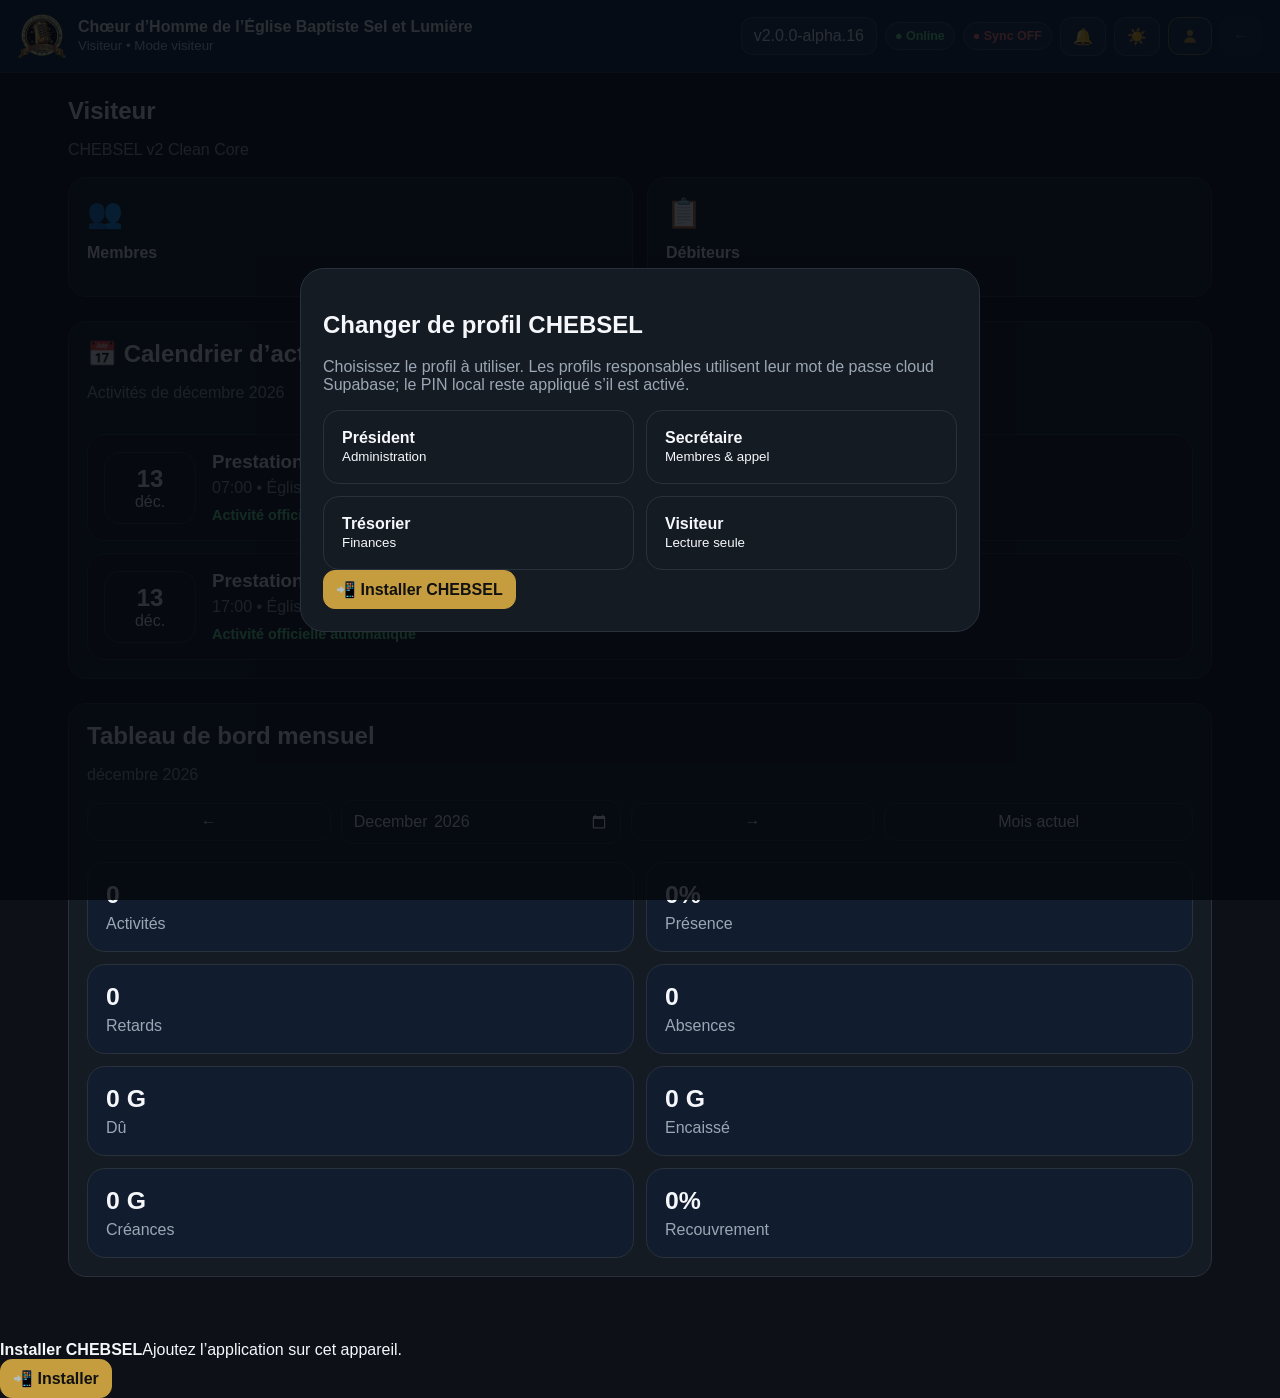
==== v2-preview/index.html @ f0f95834 "CHEBSEL v2 preview: expose install action on new devices and bump alpha.17" ====
<!doctype html>
<html lang="fr">
<head>
  <meta charset="utf-8">
  <meta name="viewport" content="width=device-width,initial-scale=1,viewport-fit=cover">
  <meta name="theme-color" content="#102644">
  <title>CHEBSEL v2.0.0-alpha.17 — Preview</title>
  <link rel="manifest" href="./manifest.webmanifest">
  <link rel="icon" href="../icons/icon-192.png">
  <link rel="apple-touch-icon" href="../icons/icon-192.png">
  <link rel="stylesheet" href="./css/v2.css">
  <link rel="stylesheet" href="./css/attendance-v2.css">
  <link rel="stylesheet" href="./css/finance-v2.css">
  <link rel="stylesheet" href="./css/admin-v2.css">
  <link rel="stylesheet" href="./css/receipts-v2.css">
  <link rel="stylesheet" href="./css/history-dashboards.css">
  <link rel="stylesheet" href="./css/home-dashboard.css">
</head>
<body>
  <div id="splash" class="splash" aria-live="polite"><div class="splash-card"><img class="splash-logo" src="../icons/chebsel-logo.png" alt="CHEBSEL"><h1>CHEBSEL</h1><p class="muted">Chargement…</p></div></div>
  <div class="app-shell"><header class="topbar"><div class="brand"><img src="../icons/chebsel-logo.png" alt="Logo CHEBSEL"><div class="brand-copy"><strong>Chœur d’Homme de l’Église Baptiste Sel et Lumière</strong><small><span id="roleLabel">CHEBSEL</span> • <span id="userLabel">Chargement…</span></small></div></div><div class="top-actions"><span class="chip" id="versionChip">v2</span><span class="status-indicator" id="onlineStatus" role="status" aria-label="État réseau">● Online</span><span class="status-indicator" id="syncStatusIndicator" role="status" aria-label="État synchronisation">● Sync OFF</span><button class="icon-btn" id="notificationBtn" type="button" aria-label="Notifications" title="Notifications">🔔</button><button class="icon-btn" id="themeToggleBtn" type="button" aria-label="Mode jour / nuit" title="Mode jour / nuit">☀️</button><button class="icon-btn profile-btn" id="profileSwitchBtn" type="button" aria-label="Changer de profil" title="Changer de profil"><svg class="profile-svg" viewBox="0 0 24 24" aria-hidden="true"><circle cx="12" cy="8" r="4" fill="currentColor"></circle><path d="M4 21c.7-5 3.5-7.5 8-7.5S19.3 16 20 21" fill="currentColor"></path></svg></button><button class="icon-btn" id="globalBackBtn" type="button" aria-label="Retour" title="Retour">←</button></div></header><main class="app-main" id="appOutlet" aria-live="polite"></main></div>
  <div id="rolePicker" class="role-picker" hidden><div class="role-box"><h2>Changer de profil CHEBSEL</h2><p class="muted">Choisissez le profil à utiliser. Les profils responsables utilisent leur mot de passe cloud Supabase; le PIN local reste appliqué s’il est activé.</p><div class="role-grid"><button type="button" data-role="president" data-name="Président"><b>Président</b><br><small>Administration</small></button><button type="button" data-role="secretary" data-name="Secrétaire"><b>Secrétaire</b><br><small>Membres & appel</small></button><button type="button" data-role="treasurer" data-name="Trésorier"><b>Trésorier</b><br><small>Finances</small></button><button type="button" data-role="visitor" data-name="Visiteur"><b>Visiteur</b><br><small>Lecture seule</small></button></div><div class="dialog-actions role-footer"><button type="button" class="btn primary" id="installFromRoleBtn" hidden>📲 Installer CHEBSEL</button><button type="button" class="btn secondary" id="closeRolePickerBtn">Annuler</button></div></div></div>
  <div id="installBanner" class="install-banner" hidden><div><strong>Installer CHEBSEL</strong><span>Ajoutez l’application sur cet appareil.</span></div><button type="button" class="btn primary" id="installAppBtn">📲 Installer</button></div>
  <div id="updateBanner" class="update-banner" hidden><span>Nouvelle version CHEBSEL disponible.</span><button type="button" data-update>Mizajou</button></div>
  <script type="module" src="./js/v2/app.js"></script>
  <script type="module" src="./js/v2/receipts.js"></script>
  <script type="module" src="./js/v2/install.js"></script>
</body>
</html>
---- v2-preview/css/v2.css ----
:root{color-scheme:dark;--bg:#0d1117;--panel:#151b23;--navy:#102644;--gold:#c59d3f;--text:#f5f7fb;--muted:#9ba7b4;--line:#29313d;--radius:18px}[data-theme="light"]{color-scheme:light;--bg:#f4f6f9;--panel:#ffffff;--navy:#102644;--gold:#c59d3f;--text:#172033;--muted:#667085;--line:#d9dee7}*{box-sizing:border-box}html,body{margin:0;min-height:100%;background:var(--bg);color:var(--text);font-family:Inter,Segoe UI,Arial,sans-serif}button,input,select,textarea{font:inherit}.topbar{position:sticky;top:0;z-index:20;background:var(--navy);border-bottom:1px solid rgba(255,255,255,.08);padding:12px 18px;display:flex;align-items:center;justify-content:space-between;gap:12px;color:#f5f7fb}.brand{display:flex;align-items:center;gap:12px;min-width:0}.brand img{width:48px;height:48px;object-fit:contain}.brand-copy{min-width:0}.brand-copy strong{display:block;white-space:nowrap;overflow:hidden;text-overflow:ellipsis}.brand-copy small{color:#cbd5e1}.muted{color:var(--muted)}.top-actions,.member-actions{display:flex;align-items:center;gap:8px}.top-actions{flex-wrap:nowrap;white-space:nowrap}.member-actions{flex-wrap:wrap}.chip,.icon-btn,.btn{border:1px solid rgba(255,255,255,.15);background:rgba(255,255,255,.06);color:inherit;border-radius:12px;padding:9px 12px}.topbar .icon-btn,.topbar .chip{color:#f5f7fb}.btn,.icon-btn{cursor:pointer}.btn.primary{background:var(--gold);color:#111;border-color:var(--gold);font-weight:800}.btn.secondary{background:var(--panel);color:var(--text);border-color:var(--line)}.btn.warning{background:#5a3d00;color:#ffd76a;border-color:#5a3d00}.btn.danger{background:#5a1717;color:#ffb2b2;border-color:#5a1717}.icon-btn:disabled{opacity:.35;cursor:default}.status-indicator{display:inline-flex;align-items:center;gap:4px;padding:7px 9px;border:1px solid rgba(255,255,255,.14);border-radius:999px;font-size:.78rem;font-weight:800;line-height:1;background:rgba(255,255,255,.05)}.status-indicator[data-state="on"]{color:#64e58f}.status-indicator[data-state="off"]{color:#ff7b7b}.profile-btn{color:var(--gold)!important;border-color:rgba(197,157,63,.55)!important}.profile-svg{width:18px;height:18px;display:block}.app-main{max-width:1180px;margin:0 auto;padding:24px 18px 64px}.page-head{margin-bottom:18px}.split-head{display:flex;justify-content:space-between;gap:12px;align-items:flex-start}.page-head h1{margin:0 0 6px}.menu-grid{display:grid;grid-template-columns:repeat(auto-fit,minmax(190px,1fr));gap:14px}.menu-card{min-height:120px;text-align:left;border:1px solid var(--line);background:var(--panel);color:var(--text);border-radius:var(--radius);padding:18px;cursor:pointer;display:flex;flex-direction:column;gap:14px}.menu-icon{font-size:1.8rem}.menu-label{font-weight:800}.panel,.member-card{border:1px solid var(--line);background:var(--panel);border-radius:var(--radius);padding:18px}.splash{position:fixed;inset:0;z-index:100;background:var(--bg);display:grid;place-items:center}.splash-card{text-align:center}.splash-logo{width:96px;height:96px;object-fit:contain}.role-picker{position:fixed;inset:0;z-index:90;background:rgba(4,8,14,.84);display:grid;place-items:center;padding:18px}.role-picker[hidden],.splash[hidden],.update-banner[hidden]{display:none!important}.role-box{width:min(680px,100%);background:var(--panel);color:var(--text);border:1px solid var(--line);border-radius:24px;padding:22px}.role-grid{display:grid;grid-template-columns:repeat(2,minmax(0,1fr));gap:12px}.role-grid button{border:1px solid var(--line);background:var(--panel);color:var(--text);border-radius:16px;padding:18px;text-align:left;cursor:pointer}.update-banner{position:fixed;left:50%;bottom:18px;transform:translateX(-50%);z-index:80;background:#fff;color:#111;border-radius:14px;padding:10px 12px;display:flex;align-items:center;gap:12px}.member-toolbar{display:grid;grid-template-columns:1fr 220px;gap:12px;margin-bottom:12px}.member-toolbar input,.member-toolbar select,.form-grid input,.form-grid select,.form-grid textarea,.panel input,.panel select,.panel textarea{width:100%;background:var(--panel);color:var(--text);border:1px solid var(--line);border-radius:12px;padding:11px}.member-list{display:grid;gap:18px}.member-card-head{display:flex;justify-content:space-between;gap:12px}.member-card h3{margin:0 0 6px;font-size:1.4rem}.member-card-large{padding:22px}.status-badge{padding:0;border:0;background:transparent!important;border-radius:0;font-size:.9rem;font-weight:800}.is-active{color:#64e58f}.is-inactive{color:#ff7b7b}.member-stats{display:grid;grid-template-columns:repeat(5,1fr);gap:8px;margin:14px 0}.member-stats-4{grid-template-columns:repeat(2,minmax(0,1fr));gap:12px}.member-stat{background:color-mix(in srgb,var(--panel) 82%,var(--bg));border:1px solid var(--line);border-radius:16px;padding:18px;text-align:center}.member-stat b,.member-stat span{display:block}.member-stat b{font-size:1.45rem}.member-stat span{font-size:.9rem;color:var(--muted);margin-top:6px}.member-actions-wide{display:grid;grid-template-columns:repeat(4,minmax(0,1fr));gap:10px}.member-actions-wide .btn{width:100%;font-size:1rem}.profile-grid{display:grid;grid-template-columns:repeat(auto-fit,minmax(190px,1fr));gap:12px;margin-bottom:12px}.profile-field span,.profile-field strong{display:block}.member-dialog{width:min(760px,calc(100% - 24px));border:1px solid var(--line);background:var(--panel);color:var(--text);border-radius:20px;padding:20px}.member-dialog::backdrop{background:rgba(0,0,0,.7)}.dialog-head,.dialog-actions{display:flex;justify-content:space-between;gap:12px;align-items:center}.form-grid{display:grid;grid-template-columns:1fr 1fr;gap:12px;margin:18px 0}.form-grid label{display:grid;gap:6px}.form-grid .wide{grid-column:1/-1}.icon-close{border:0;background:transparent;color:var(--text);font-size:1.6rem}.report-actions{display:flex;gap:10px;flex-wrap:wrap;margin:12px 0}.report-kpis{display:grid;grid-template-columns:repeat(auto-fit,minmax(130px,1fr));gap:10px;margin:14px 0}.report-kpi{border:1px solid var(--line);border-radius:14px;padding:12px;background:color-mix(in srgb,var(--panel) 88%,var(--bg))}.report-kpi b,.report-kpi span{display:block}.report-kpi span{color:var(--muted);font-size:.82rem;margin-top:4px}.report-table-wrap{overflow:auto;border:1px solid var(--line);border-radius:14px}.report-table{width:100%;border-collapse:collapse;min-width:760px}.report-table th,.report-table td{padding:9px 10px;border-bottom:1px solid var(--line);text-align:left;white-space:nowrap}.report-table th{background:color-mix(in srgb,var(--panel) 75%,var(--bg));position:sticky;top:0}.monthly-workflow,.report-output{display:grid;gap:12px;margin-top:12px}.monthly-status{display:flex;justify-content:space-between;align-items:center;gap:12px;flex-wrap:wrap}.monthly-status h3{margin:0 0 4px}.monthly-submit{margin-top:16px}.admin-controls{display:flex;gap:12px;align-items:end;flex-wrap:wrap}.notification-badge{position:absolute;transform:translate(5px,-8px);background:#d92d20;color:#fff;border-radius:999px;min-width:18px;height:18px;font-size:11px;display:inline-grid;place-items:center}.icon-btn{position:relative}.home-calendar,.monthly-board{margin-top:24px}.home-calendar h2,.monthly-board h2{margin:0 0 6px}.calendar-list{display:grid;gap:12px;margin-top:16px}.calendar-card{display:grid;grid-template-columns:92px 1fr auto;gap:16px;align-items:center;background:color-mix(in srgb,var(--panel) 88%,var(--bg));border:1px solid var(--line);border-radius:18px;padding:16px}.calendar-date{border:1px solid var(--line);border-radius:16px;text-align:center;padding:12px}.calendar-date strong,.calendar-date span{display:block}.calendar-date strong{font-size:1.5rem}.calendar-copy h3{margin:0 0 6px}.calendar-copy p{margin:0}.calendar-actions{display:flex;gap:8px;flex-wrap:wrap}.month-picker{max-width:260px;margin:10px 0 16px}.monthly-kpis{display:grid;grid-template-columns:repeat(2,minmax(0,1fr));gap:12px}.monthly-kpi{background:#111d2e;border:1px solid var(--line);border-radius:18px;padding:18px}.monthly-kpi strong,.monthly-kpi span{display:block}.monthly-kpi strong{font-size:1.55rem}.monthly-kpi span{color:var(--muted);margin-top:6px}[data-theme="light"] .monthly-kpi{background:#f7f9fc}@media(max-width:760px){.topbar{padding:9px 10px;flex-direction:column;align-items:stretch;gap:7px}.brand img{width:38px;height:38px}.brand-copy small{display:none}.brand-copy strong{font-size:.9rem}.top-actions{width:100%;justify-content:space-between;gap:4px}.chip{display:none}.status-indicator{font-size:.68rem;padding:6px 7px}.top-actions .icon-btn{padding:7px 8px;min-width:34px;display:inline-grid;place-items:center}.profile-svg{width:17px;height:17px}.app-main{padding:18px 12px 72px}.role-grid,.form-grid{grid-template-columns:1fr}.menu-grid{grid-template-columns:1fr 1fr}.member-toolbar{grid-template-columns:1fr}.member-stats{grid-template-columns:repeat(2,1fr)}.member-actions-wide{grid-template-columns:repeat(2,1fr)}.split-head{flex-direction:column}.monthly-status{align-items:flex-start;flex-direction:column}.calendar-card{grid-template-columns:72px 1fr}.calendar-actions{grid-column:1/-1}.calendar-actions .btn{flex:1}}@media(max-width:420px){.menu-grid{grid-template-columns:1fr}.brand-copy strong{max-width:100%;font-size:.82rem}.member-actions-wide{grid-template-columns:1fr 1fr}.status-indicator{font-size:.62rem;padding:5px 5px}.top-actions .icon-btn{padding:6px 7px;min-width:31px}}
---- v2-preview/css/attendance-v2.css ----
.attendance-meta{display:grid;grid-template-columns:repeat(2,minmax(0,1fr));gap:12px;margin-bottom:14px}.form-field{display:flex;flex-direction:column;gap:6px;color:var(--muted);font-size:.86rem}.form-field input,.form-field select{width:100%;border:1px solid var(--line);background:#0f151d;color:var(--text);border-radius:12px;padding:11px 12px}.attendance-live-summary{border:1px solid var(--line);background:#101722;color:var(--text);border-radius:14px;padding:12px 14px;margin:12px 0;font-weight:750}.attendance-list{display:grid;gap:10px}.attendance-row{display:grid;grid-template-columns:minmax(170px,1fr) 210px 130px 120px minmax(190px,1fr);gap:10px;align-items:center;border:1px solid var(--line);background:var(--panel);border-radius:16px;padding:12px}.attendance-person{display:flex;flex-direction:column;gap:4px}.attendance-row select,.attendance-row input{width:100%;border:1px solid var(--line);background:#0f151d;color:var(--text);border-radius:11px;padding:10px 11px}.attendance-row input[readonly]{opacity:.82}.sticky-save-bar{position:sticky;bottom:10px;z-index:10;display:flex;flex-wrap:wrap;gap:10px;justify-content:flex-end;margin-top:14px;padding:10px;border:1px solid var(--line);border-radius:15px;background:rgba(16,23,34,.96);backdrop-filter:blur(10px)}.attendance-history-list{display:grid;gap:10px}.history-call{display:flex;align-items:center;justify-content:space-between;gap:14px}.history-call h3{margin:0 0 5px}.settings-form{display:grid;grid-template-columns:repeat(2,minmax(0,1fr));gap:12px;margin-bottom:12px}.punctuality-health{margin:12px 0}.health-chart{height:210px;display:flex;align-items:flex-end;gap:14px;padding:18px 8px 4px;margin-top:14px;border-top:1px solid var(--line)}.health-col{flex:1;min-width:42px;height:100%;display:flex;flex-direction:column;justify-content:flex-end;align-items:center;gap:6px}.health-col b{font-size:.78rem}.health-col span{font-size:.75rem;color:var(--muted)}.health-bar{width:min(54px,80%);min-height:4px;border-radius:8px 8px 3px 3px;background:var(--gold);transition:height .2s ease}.route-loading{text-align:center;color:var(--muted)}@media(max-width:980px){.attendance-row{grid-template-columns:minmax(160px,1fr) 200px 120px 110px}.attendance-row>input:last-child{grid-column:1/-1}}@media(max-width:800px){.attendance-row{grid-template-columns:1fr 1fr}.attendance-person{grid-column:1/-1}.attendance-row>input:last-child{grid-column:1/-1}.attendance-meta,.settings-form{grid-template-columns:1fr}.history-call{align-items:stretch;flex-direction:column}.history-call .btn{align-self:flex-start}.health-chart{gap:7px}}@media(max-width:520px){.attendance-row{grid-template-columns:1fr;padding:10px}.attendance-person,.attendance-row>input:last-child{grid-column:auto}.sticky-save-bar{bottom:6px}.sticky-save-bar .btn{flex:1 1 150px}.attendance-live-summary{font-size:.9rem}.health-chart{height:180px;overflow-x:auto;justify-content:flex-start}.health-col{min-width:54px}}
---- v2-preview/css/finance-v2.css ----
.finance-form{margin-bottom:14px}.finance-search{width:100%;max-width:420px;border:1px solid var(--line);background:#0f151d;color:var(--text);border-radius:12px;padding:11px 12px;margin-bottom:14px}.debtor-list,.finance-list,.finance-history,.finance-report{display:grid;gap:12px}.debtor-row,.finance-row{display:flex;align-items:center;justify-content:space-between;gap:14px}.debt-amount{font-size:1.05rem}.bar-chart{display:grid;gap:12px;margin-top:16px}.bar-row{display:grid;grid-template-columns:90px 1fr 110px;align-items:center;gap:10px}.bar-track{height:12px;border-radius:999px;background:#0f151d;overflow:hidden;border:1px solid var(--line)}.bar-track i{display:block;height:100%;background:var(--gold);border-radius:999px}.report-controls{display:flex;align-items:end;gap:12px;flex-wrap:wrap;margin-bottom:14px}.report-controls label{display:grid;gap:6px;color:var(--muted)}.report-controls input{border:1px solid var(--line);background:#0f151d;color:var(--text);border-radius:11px;padding:9px 10px}.expense-entry-form{margin-bottom:14px}.expense-card{display:flex;align-items:flex-start;justify-content:space-between;gap:16px}.expense-copy{display:grid;gap:5px}.expense-actions{display:flex;align-items:center;gap:12px;flex-wrap:wrap}.finance-report-document{overflow:hidden}.report-title h2{margin:0}.report-title p{color:var(--muted);margin:6px 0 0}.report-summary{display:grid;grid-template-columns:repeat(3,minmax(0,1fr));gap:10px;margin:16px 0}.report-summary>div{background:#0f151d;border:1px solid var(--line);border-radius:14px;padding:14px;display:grid;gap:4px}.report-summary b{font-size:1.2rem}.report-summary span{color:var(--muted)}.table-wrap{overflow:auto}.finance-report-table{width:100%;border-collapse:collapse;min-width:650px}.finance-report-table th,.finance-report-table td{padding:10px;border-bottom:1px solid var(--line);text-align:left;vertical-align:top}.finance-report-table th{color:var(--muted);font-size:.82rem}.finance-report-table td:last-child,.finance-report-table th:last-child{text-align:right;white-space:nowrap}@media(max-width:600px){.debtor-row,.finance-row{align-items:flex-start;flex-direction:column}.bar-row{grid-template-columns:70px 1fr}.bar-row b{grid-column:2}.report-controls{align-items:stretch;flex-direction:column}.report-controls .btn{width:100%}.expense-card{flex-direction:column}.expense-actions{width:100%;justify-content:space-between}.report-summary{grid-template-columns:1fr}}
---- v2-preview/css/admin-v2.css ----
html[data-theme="light"]{--bg:#f4f6f9;--panel:#fff;--navy:#102644;--gold:#b88622;--text:#172033;--muted:#667085;--line:#d8dee8;color-scheme:light}html[data-theme="light"] body{background:var(--bg);color:var(--text)}html[data-theme="light"] .menu-card,html[data-theme="light"] .panel,html[data-theme="light"] .member-card,html[data-theme="light"] .role-box{background:#fff;color:var(--text)}html[data-theme="light"] input,html[data-theme="light"] select,html[data-theme="light"] textarea{background:#fff!important;color:var(--text)!important}.notification-badge{position:absolute;top:-5px;right:-5px;min-width:19px;height:19px;padding:0 5px;border-radius:999px;background:#dc3545;color:#fff;font-size:.7rem;font-weight:800;display:grid;place-items:center;border:2px solid var(--navy)}#notificationBtn{position:relative}#notificationBtn.has-unread{border-color:#ff8794}.admin-list{display:grid;gap:12px}.admin-controls{display:flex;gap:10px;flex-wrap:wrap;margin-bottom:14px}.admin-controls input,.admin-controls select{border:1px solid var(--line);background:#0f151d;color:var(--text);border-radius:12px;padding:10px 12px}.admin-kpis{display:grid;grid-template-columns:repeat(6,minmax(0,1fr));gap:10px;margin-bottom:14px}.admin-kpi span,.admin-kpi strong{display:block}.admin-kpi strong{font-size:1.15rem;margin-top:5px}.notification-card.is-unread{border-color:#c59d3f}.notification-card h3,.admin-list h3{margin:0 0 5px}.page-head.split-head{display:flex;justify-content:space-between;align-items:flex-start;gap:12px}@media(max-width:850px){.admin-kpis{grid-template-columns:repeat(3,minmax(0,1fr))}}@media(max-width:520px){.admin-kpis{grid-template-columns:repeat(2,minmax(0,1fr))}.page-head.split-head{flex-direction:column}.notification-card .split-head{flex-direction:column}.notification-card .btn{width:100%}}
---- v2-preview/css/receipts-v2.css ----
.receipt-prompt{position:fixed;left:50%;bottom:18px;transform:translateX(-50%);z-index:120;width:min(760px,calc(100vw - 24px));border:1px solid var(--line);background:var(--panel);color:var(--text);border-radius:18px;padding:14px 16px;box-shadow:0 18px 55px rgba(0,0,0,.42);display:flex;align-items:center;justify-content:space-between;gap:16px}.receipt-prompt>div:first-child{display:flex;flex-direction:column;gap:4px}.receipt-prompt>div:last-child{display:flex;gap:8px;flex-wrap:wrap}.receipt-prompt span{color:var(--muted);font-size:.88rem}@media(max-width:620px){.receipt-prompt{align-items:stretch;flex-direction:column}.receipt-prompt>div:last-child{display:grid;grid-template-columns:1fr}.receipt-prompt .btn{width:100%}}
---- v2-preview/css/history-dashboards.css ----
.history-dashboard-page{max-width:980px;margin:0 auto}.history-kpi-panel{display:grid;gap:16px;padding:26px;margin:18px 0 28px;border-top:4px solid #4da3ff}.history-kpis-finance{grid-template-columns:repeat(3,minmax(0,1fr))}.history-kpis-punctuality{grid-template-columns:repeat(3,minmax(0,1fr))}.history-kpi{min-height:112px;border:1px solid var(--line);border-radius:20px;background:#101722;display:flex;flex-direction:column;align-items:center;justify-content:center;text-align:center;padding:18px}.history-kpi b{font-size:2rem;line-height:1.05}.history-kpi span{margin-top:10px;color:var(--muted);font-weight:700;font-size:1.05rem}.history-chart-card{padding:28px;margin-bottom:26px}.history-chart-card h2{font-size:1.7rem;line-height:1.2;margin:0 0 18px}.history-legend{display:flex;flex-wrap:wrap;gap:14px 18px;color:var(--muted);margin-bottom:24px}.history-legend span{display:inline-flex;align-items:center;gap:7px}.history-legend i{width:11px;height:11px;border-radius:3px;display:inline-block}.legend-income i,.legend-presence i{background:#168a52}.legend-expenses i,.legend-absence i{background:#d62f2f}.legend-net i,.legend-late i{background:#d3a63e}.legend-debt i,.legend-punctuality i{background:#2f6ee8}.history-multi-chart{height:300px;display:grid;grid-template-columns:repeat(6,minmax(42px,1fr));gap:10px;align-items:end;padding:20px 8px 4px;border-bottom:1px solid var(--line)}.history-month-group{height:100%;display:flex;flex-direction:column;justify-content:flex-end;align-items:center;gap:9px}.history-month-bars{height:240px;width:100%;display:flex;align-items:flex-end;justify-content:center;gap:3px}.history-bar{display:block;width:min(18%,15px);min-height:2px;border-radius:4px 4px 1px 1px}.series-income,.series-presence{background:#168a52}.series-expenses,.series-absence{background:#d62f2f}.series-net,.series-late{background:#d3a63e}.series-debt,.series-punctuality{background:#2f6ee8}.history-month-group>span{color:var(--muted);font-size:.82rem}.history-call-list{display:grid;gap:10px}.history-call-summary{display:flex;align-items:center;justify-content:space-between;gap:14px}.history-call-summary h3{margin:0 0 5px}.history-call-summary p{margin:0}@media(max-width:700px){.history-kpis-finance,.history-kpis-punctuality{grid-template-columns:repeat(2,minmax(0,1fr))}.history-kpi{min-height:105px}.history-kpi b{font-size:1.7rem}.history-chart-card{padding:22px}.history-chart-card h2{font-size:1.45rem}.history-multi-chart{height:270px;gap:5px}.history-month-bars{height:210px}.history-call-summary{align-items:stretch;flex-direction:column}.history-call-summary .btn{align-self:flex-start}}@media(max-width:430px){.history-dashboard-page{padding-inline:4px}.history-kpi-panel{padding:18px;gap:12px}.history-kpi{padding:14px;min-height:96px}.history-kpi b{font-size:1.5rem}.history-kpi span{font-size:.92rem}.history-chart-card{padding:18px}.history-multi-chart{padding-inline:0;grid-template-columns:repeat(6,minmax(32px,1fr))}.history-bar{width:min(20%,11px)}}
---- v2-preview/css/home-dashboard.css ----
.month-nav{display:grid;grid-template-columns:auto minmax(180px,280px) auto auto;gap:10px;align-items:center;margin:14px 0 18px}.month-nav .month-picker{max-width:none;margin:0}.calendar-card.is-cancelled{opacity:.78;border-style:dashed}.calendar-card.is-cancelled .calendar-copy h3{text-decoration:line-through}.calendar-cancel-reason{margin:10px 0 4px!important;color:#ff9f9f;font-weight:800}.calendar-copy .status-badge{display:inline-block;margin-top:10px}@media(max-width:650px){.month-nav{grid-template-columns:56px 1fr 56px}.month-nav .btn:last-child{grid-column:1/-1;width:100%}}
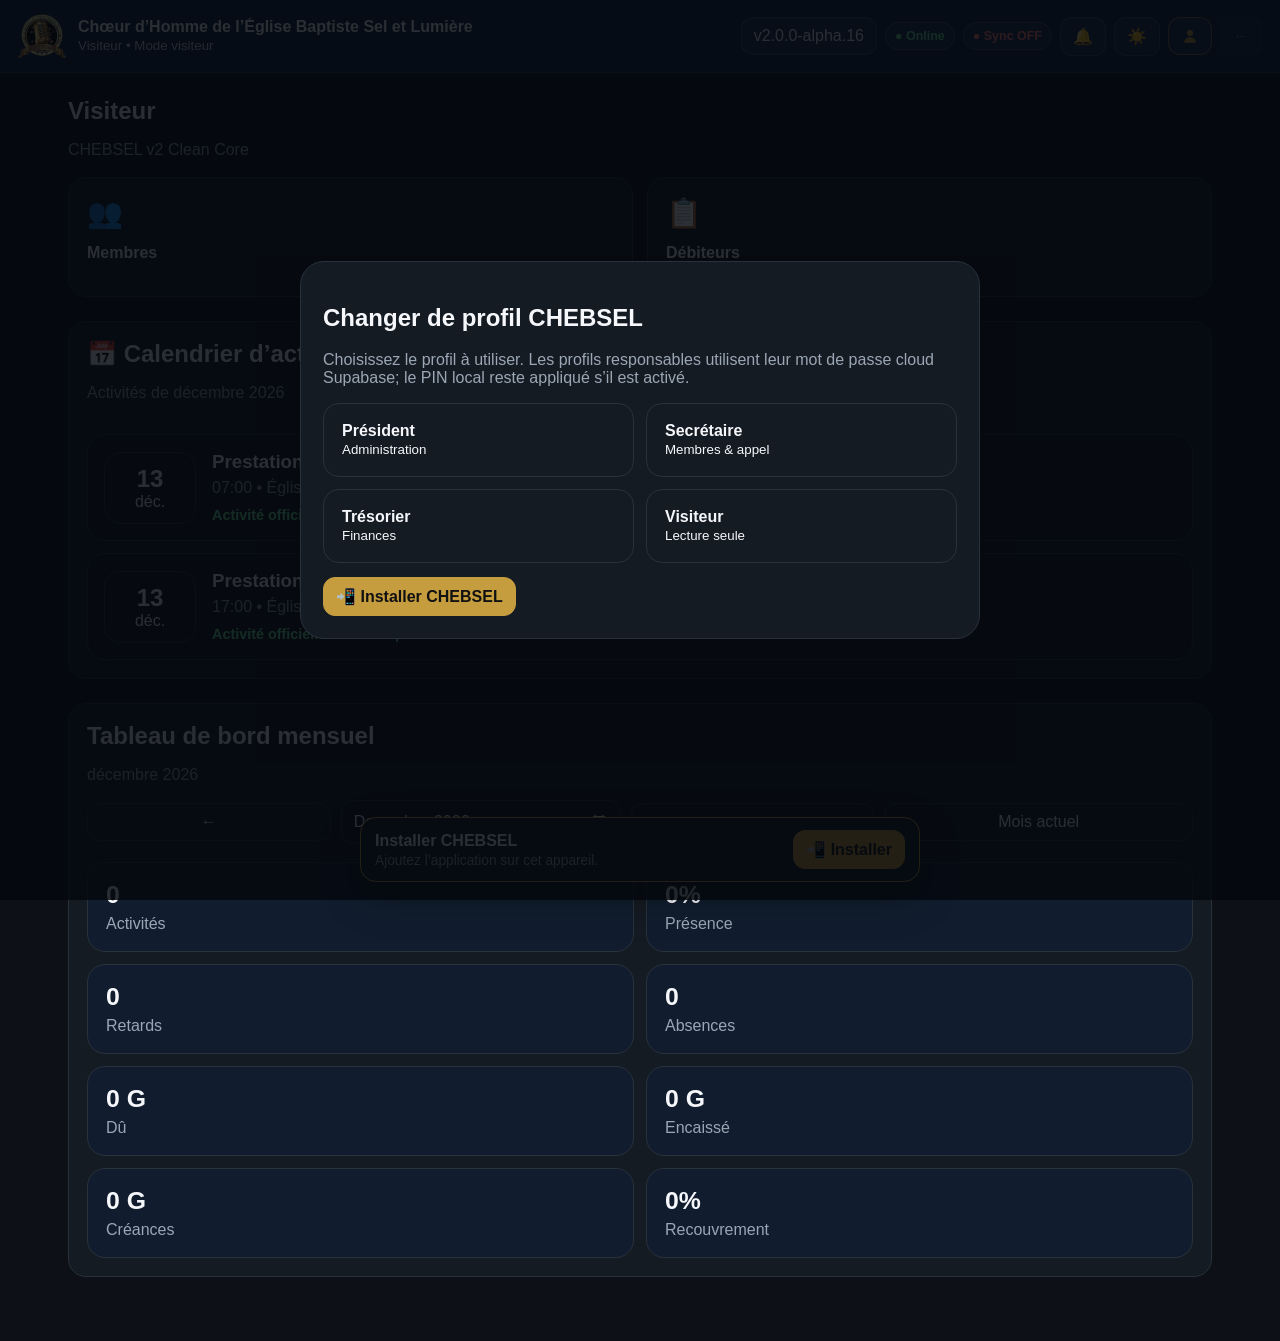
==== commit 8c76c4b8: "CHEBSEL v2 preview: load install styles" ====
--- a/v2-preview/index.html
+++ b/v2-preview/index.html
@@ -15,6 +15,7 @@
   <link rel="stylesheet" href="./css/receipts-v2.css">
   <link rel="stylesheet" href="./css/history-dashboards.css">
   <link rel="stylesheet" href="./css/home-dashboard.css">
+  <link rel="stylesheet" href="./css/install-v2.css">
 </head>
 <body>
   <div id="splash" class="splash" aria-live="polite"><div class="splash-card"><img class="splash-logo" src="../icons/chebsel-logo.png" alt="CHEBSEL"><h1>CHEBSEL</h1><p class="muted">Chargement…</p></div></div>
--- a/v2-preview/css/install-v2.css
+++ b/v2-preview/css/install-v2.css
@@ -0,0 +1 @@
+.install-banner{position:fixed;left:50%;bottom:18px;transform:translateX(-50%);z-index:78;width:min(560px,calc(100% - 24px));background:var(--panel);color:var(--text);border:1px solid var(--gold);border-radius:16px;padding:12px 14px;display:flex;align-items:center;justify-content:space-between;gap:14px;box-shadow:0 16px 40px rgba(0,0,0,.3)}.install-banner[hidden]{display:none!important}.install-banner strong,.install-banner span{display:block}.install-banner span{margin-top:3px;color:var(--muted);font-size:.86rem}.role-footer{margin-top:14px;flex-wrap:wrap}.role-footer #installFromRoleBtn{margin-right:auto}@media(max-width:560px){.install-banner{align-items:stretch;flex-direction:column;bottom:10px}.install-banner .btn{width:100%}.role-footer{align-items:stretch;flex-direction:column}.role-footer .btn{width:100%}}
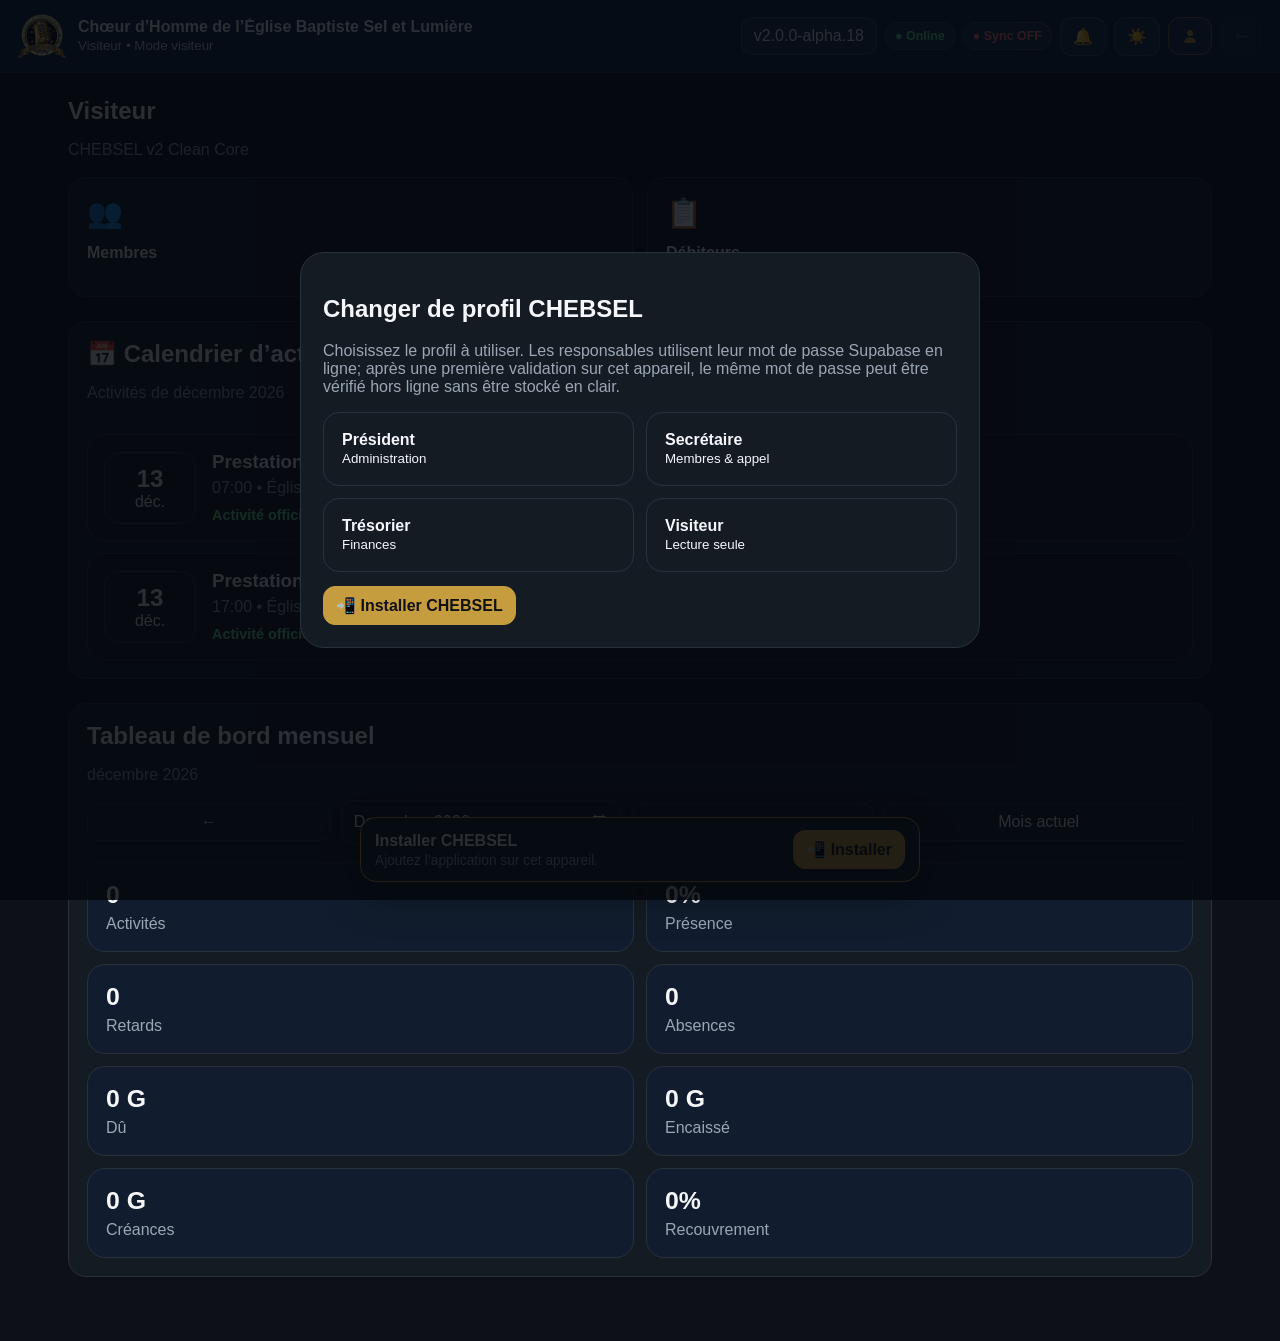
==== commit 7da0d4e4: "CHEBSEL v2 preview: align index with alpha.18" ====
--- a/v2-preview/index.html
+++ b/v2-preview/index.html
@@ -4,7 +4,7 @@
   <meta charset="utf-8">
   <meta name="viewport" content="width=device-width,initial-scale=1,viewport-fit=cover">
   <meta name="theme-color" content="#102644">
-  <title>CHEBSEL v2.0.0-alpha.17 — Preview</title>
+  <title>CHEBSEL v2.0.0-alpha.18 — Preview</title>
   <link rel="manifest" href="./manifest.webmanifest">
   <link rel="icon" href="../icons/icon-192.png">
   <link rel="apple-touch-icon" href="../icons/icon-192.png">
@@ -20,7 +20,7 @@
 <body>
   <div id="splash" class="splash" aria-live="polite"><div class="splash-card"><img class="splash-logo" src="../icons/chebsel-logo.png" alt="CHEBSEL"><h1>CHEBSEL</h1><p class="muted">Chargement…</p></div></div>
   <div class="app-shell"><header class="topbar"><div class="brand"><img src="../icons/chebsel-logo.png" alt="Logo CHEBSEL"><div class="brand-copy"><strong>Chœur d’Homme de l’Église Baptiste Sel et Lumière</strong><small><span id="roleLabel">CHEBSEL</span> • <span id="userLabel">Chargement…</span></small></div></div><div class="top-actions"><span class="chip" id="versionChip">v2</span><span class="status-indicator" id="onlineStatus" role="status" aria-label="État réseau">● Online</span><span class="status-indicator" id="syncStatusIndicator" role="status" aria-label="État synchronisation">● Sync OFF</span><button class="icon-btn" id="notificationBtn" type="button" aria-label="Notifications" title="Notifications">🔔</button><button class="icon-btn" id="themeToggleBtn" type="button" aria-label="Mode jour / nuit" title="Mode jour / nuit">☀️</button><button class="icon-btn profile-btn" id="profileSwitchBtn" type="button" aria-label="Changer de profil" title="Changer de profil"><svg class="profile-svg" viewBox="0 0 24 24" aria-hidden="true"><circle cx="12" cy="8" r="4" fill="currentColor"></circle><path d="M4 21c.7-5 3.5-7.5 8-7.5S19.3 16 20 21" fill="currentColor"></path></svg></button><button class="icon-btn" id="globalBackBtn" type="button" aria-label="Retour" title="Retour">←</button></div></header><main class="app-main" id="appOutlet" aria-live="polite"></main></div>
-  <div id="rolePicker" class="role-picker" hidden><div class="role-box"><h2>Changer de profil CHEBSEL</h2><p class="muted">Choisissez le profil à utiliser. Les profils responsables utilisent leur mot de passe cloud Supabase; le PIN local reste appliqué s’il est activé.</p><div class="role-grid"><button type="button" data-role="president" data-name="Président"><b>Président</b><br><small>Administration</small></button><button type="button" data-role="secretary" data-name="Secrétaire"><b>Secrétaire</b><br><small>Membres & appel</small></button><button type="button" data-role="treasurer" data-name="Trésorier"><b>Trésorier</b><br><small>Finances</small></button><button type="button" data-role="visitor" data-name="Visiteur"><b>Visiteur</b><br><small>Lecture seule</small></button></div><div class="dialog-actions role-footer"><button type="button" class="btn primary" id="installFromRoleBtn" hidden>📲 Installer CHEBSEL</button><button type="button" class="btn secondary" id="closeRolePickerBtn">Annuler</button></div></div></div>
+  <div id="rolePicker" class="role-picker" hidden><div class="role-box"><h2>Changer de profil CHEBSEL</h2><p class="muted">Choisissez le profil à utiliser. Les responsables utilisent leur mot de passe Supabase en ligne; après une première validation sur cet appareil, le même mot de passe peut être vérifié hors ligne sans être stocké en clair.</p><div class="role-grid"><button type="button" data-role="president" data-name="Président"><b>Président</b><br><small>Administration</small></button><button type="button" data-role="secretary" data-name="Secrétaire"><b>Secrétaire</b><br><small>Membres & appel</small></button><button type="button" data-role="treasurer" data-name="Trésorier"><b>Trésorier</b><br><small>Finances</small></button><button type="button" data-role="visitor" data-name="Visiteur"><b>Visiteur</b><br><small>Lecture seule</small></button></div><div class="dialog-actions role-footer"><button type="button" class="btn primary" id="installFromRoleBtn" hidden>📲 Installer CHEBSEL</button><button type="button" class="btn secondary" id="closeRolePickerBtn">Annuler</button></div></div></div>
   <div id="installBanner" class="install-banner" hidden><div><strong>Installer CHEBSEL</strong><span>Ajoutez l’application sur cet appareil.</span></div><button type="button" class="btn primary" id="installAppBtn">📲 Installer</button></div>
   <div id="updateBanner" class="update-banner" hidden><span>Nouvelle version CHEBSEL disponible.</span><button type="button" data-update>Mizajou</button></div>
   <script type="module" src="./js/v2/app.js"></script>
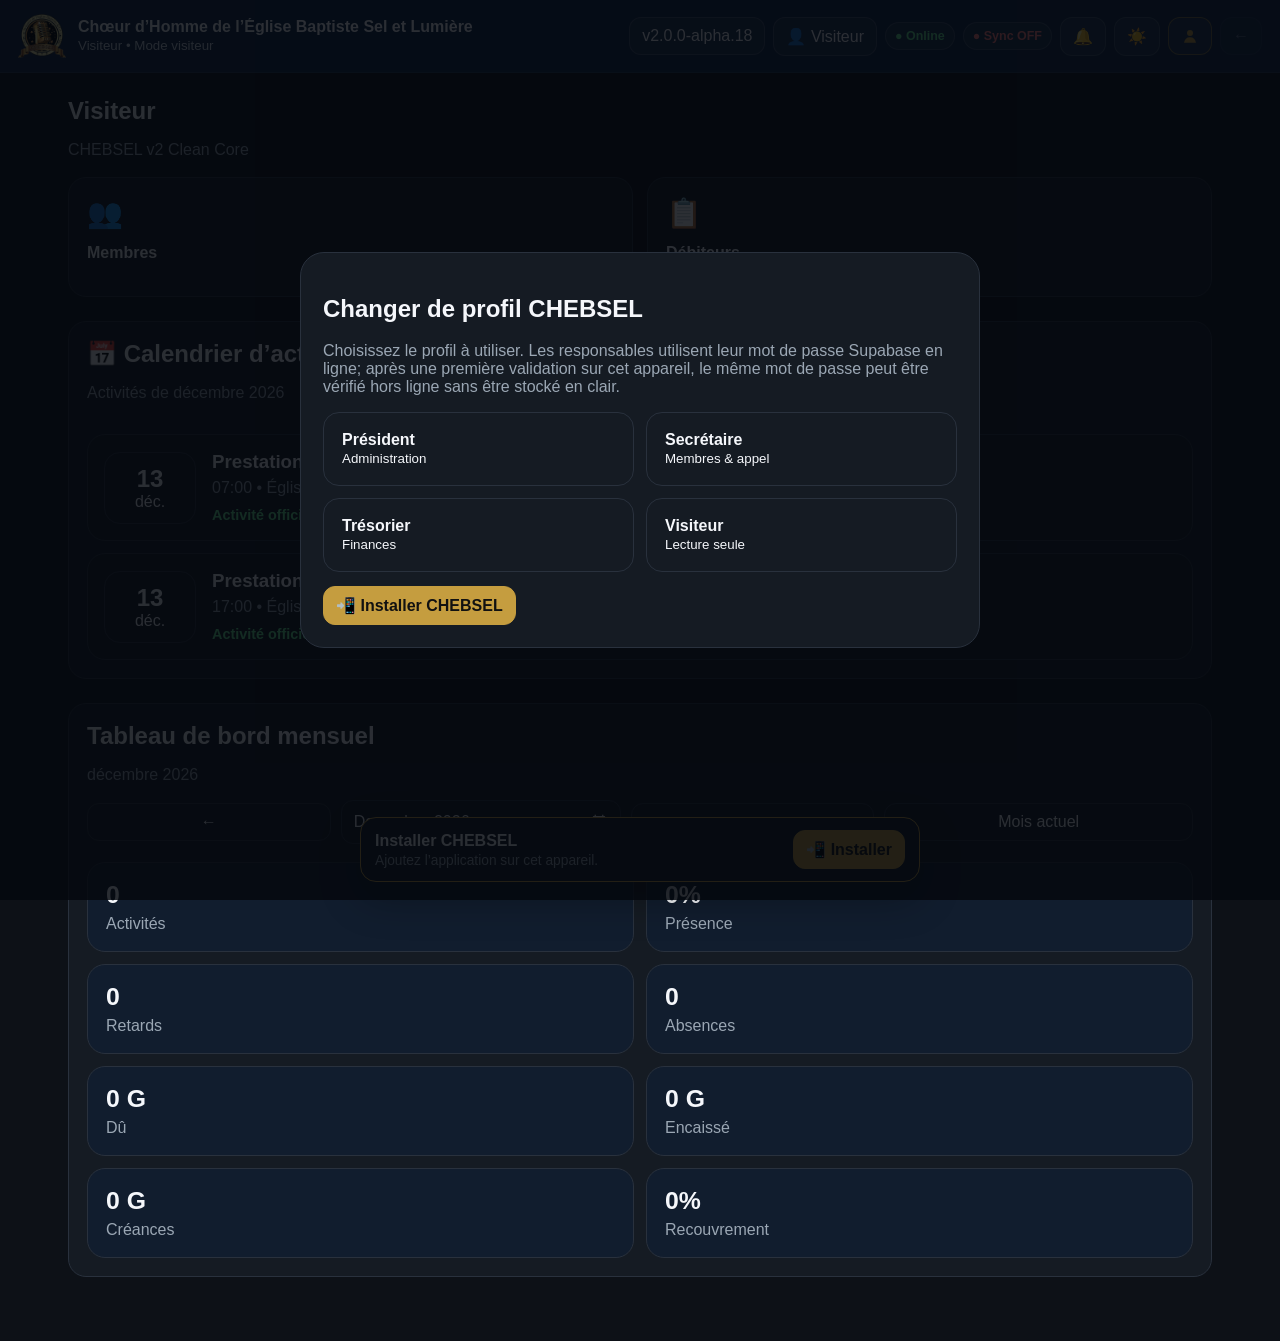
==== commit 212f98b2: "CHEBSEL v2 preview: show connected profile and bump alpha.19" ====
--- a/v2-preview/index.html
+++ b/v2-preview/index.html
@@ -4,7 +4,7 @@
   <meta charset="utf-8">
   <meta name="viewport" content="width=device-width,initial-scale=1,viewport-fit=cover">
   <meta name="theme-color" content="#102644">
-  <title>CHEBSEL v2.0.0-alpha.18 — Preview</title>
+  <title>CHEBSEL v2.0.0-alpha.19 — Preview</title>
   <link rel="manifest" href="./manifest.webmanifest">
   <link rel="icon" href="../icons/icon-192.png">
   <link rel="apple-touch-icon" href="../icons/icon-192.png">
@@ -19,7 +19,7 @@
 </head>
 <body>
   <div id="splash" class="splash" aria-live="polite"><div class="splash-card"><img class="splash-logo" src="../icons/chebsel-logo.png" alt="CHEBSEL"><h1>CHEBSEL</h1><p class="muted">Chargement…</p></div></div>
-  <div class="app-shell"><header class="topbar"><div class="brand"><img src="../icons/chebsel-logo.png" alt="Logo CHEBSEL"><div class="brand-copy"><strong>Chœur d’Homme de l’Église Baptiste Sel et Lumière</strong><small><span id="roleLabel">CHEBSEL</span> • <span id="userLabel">Chargement…</span></small></div></div><div class="top-actions"><span class="chip" id="versionChip">v2</span><span class="status-indicator" id="onlineStatus" role="status" aria-label="État réseau">● Online</span><span class="status-indicator" id="syncStatusIndicator" role="status" aria-label="État synchronisation">● Sync OFF</span><button class="icon-btn" id="notificationBtn" type="button" aria-label="Notifications" title="Notifications">🔔</button><button class="icon-btn" id="themeToggleBtn" type="button" aria-label="Mode jour / nuit" title="Mode jour / nuit">☀️</button><button class="icon-btn profile-btn" id="profileSwitchBtn" type="button" aria-label="Changer de profil" title="Changer de profil"><svg class="profile-svg" viewBox="0 0 24 24" aria-hidden="true"><circle cx="12" cy="8" r="4" fill="currentColor"></circle><path d="M4 21c.7-5 3.5-7.5 8-7.5S19.3 16 20 21" fill="currentColor"></path></svg></button><button class="icon-btn" id="globalBackBtn" type="button" aria-label="Retour" title="Retour">←</button></div></header><main class="app-main" id="appOutlet" aria-live="polite"></main></div>
+  <div class="app-shell"><header class="topbar"><div class="brand"><img src="../icons/chebsel-logo.png" alt="Logo CHEBSEL"><div class="brand-copy"><strong>Chœur d’Homme de l’Église Baptiste Sel et Lumière</strong><small><span id="roleLabel">CHEBSEL</span> • <span id="userLabel">Chargement…</span></small></div></div><div class="top-actions"><span class="chip" id="versionChip">v2</span><span class="chip" id="connectedProfileChip" aria-label="Profil connecté">👤 Visiteur</span><span class="status-indicator" id="onlineStatus" role="status" aria-label="État réseau">● Online</span><span class="status-indicator" id="syncStatusIndicator" role="status" aria-label="État synchronisation">● Sync OFF</span><button class="icon-btn" id="notificationBtn" type="button" aria-label="Notifications" title="Notifications">🔔</button><button class="icon-btn" id="themeToggleBtn" type="button" aria-label="Mode jour / nuit" title="Mode jour / nuit">☀️</button><button class="icon-btn profile-btn" id="profileSwitchBtn" type="button" aria-label="Changer de profil" title="Changer de profil"><svg class="profile-svg" viewBox="0 0 24 24" aria-hidden="true"><circle cx="12" cy="8" r="4" fill="currentColor"></circle><path d="M4 21c.7-5 3.5-7.5 8-7.5S19.3 16 20 21" fill="currentColor"></path></svg></button><button class="icon-btn" id="globalBackBtn" type="button" aria-label="Retour" title="Retour">←</button></div></header><main class="app-main" id="appOutlet" aria-live="polite"></main></div>
   <div id="rolePicker" class="role-picker" hidden><div class="role-box"><h2>Changer de profil CHEBSEL</h2><p class="muted">Choisissez le profil à utiliser. Les responsables utilisent leur mot de passe Supabase en ligne; après une première validation sur cet appareil, le même mot de passe peut être vérifié hors ligne sans être stocké en clair.</p><div class="role-grid"><button type="button" data-role="president" data-name="Président"><b>Président</b><br><small>Administration</small></button><button type="button" data-role="secretary" data-name="Secrétaire"><b>Secrétaire</b><br><small>Membres & appel</small></button><button type="button" data-role="treasurer" data-name="Trésorier"><b>Trésorier</b><br><small>Finances</small></button><button type="button" data-role="visitor" data-name="Visiteur"><b>Visiteur</b><br><small>Lecture seule</small></button></div><div class="dialog-actions role-footer"><button type="button" class="btn primary" id="installFromRoleBtn" hidden>📲 Installer CHEBSEL</button><button type="button" class="btn secondary" id="closeRolePickerBtn">Annuler</button></div></div></div>
   <div id="installBanner" class="install-banner" hidden><div><strong>Installer CHEBSEL</strong><span>Ajoutez l’application sur cet appareil.</span></div><button type="button" class="btn primary" id="installAppBtn">📲 Installer</button></div>
   <div id="updateBanner" class="update-banner" hidden><span>Nouvelle version CHEBSEL disponible.</span><button type="button" data-update>Mizajou</button></div>
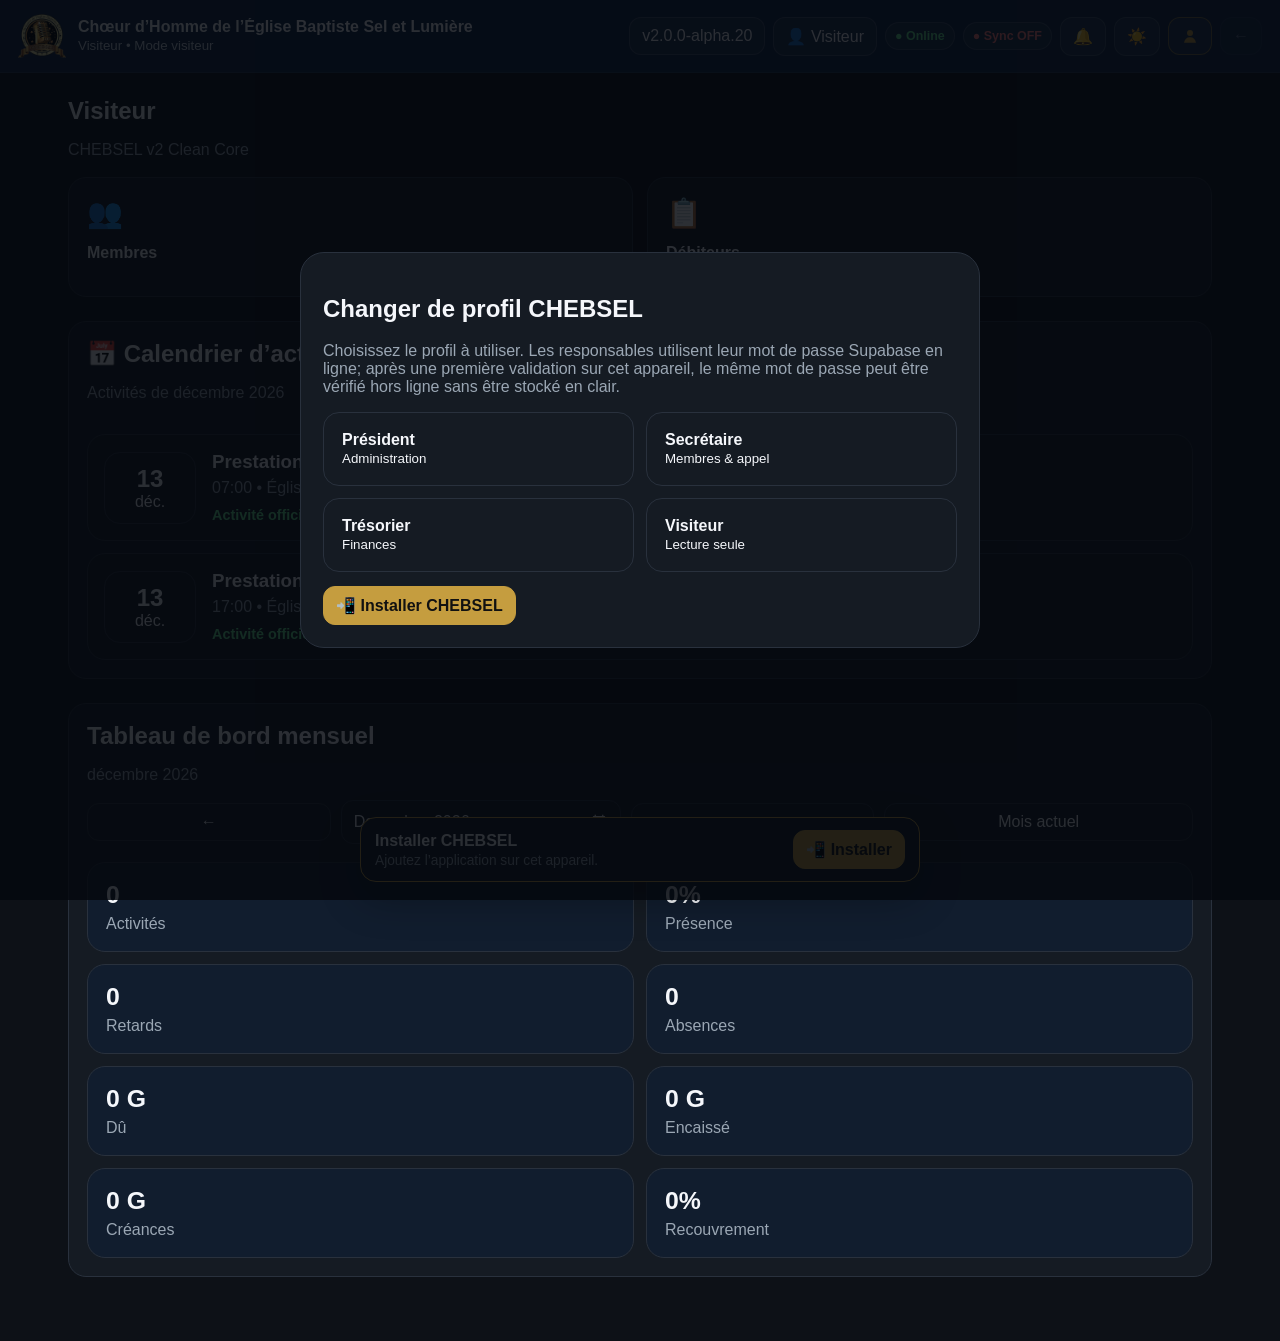
==== commit f311f180: "CHEBSEL v2 preview: align index with alpha.20" ====
--- a/v2-preview/index.html
+++ b/v2-preview/index.html
@@ -4,7 +4,7 @@
   <meta charset="utf-8">
   <meta name="viewport" content="width=device-width,initial-scale=1,viewport-fit=cover">
   <meta name="theme-color" content="#102644">
-  <title>CHEBSEL v2.0.0-alpha.19 — Preview</title>
+  <title>CHEBSEL v2.0.0-alpha.20 — Preview</title>
   <link rel="manifest" href="./manifest.webmanifest">
   <link rel="icon" href="../icons/icon-192.png">
   <link rel="apple-touch-icon" href="../icons/icon-192.png">
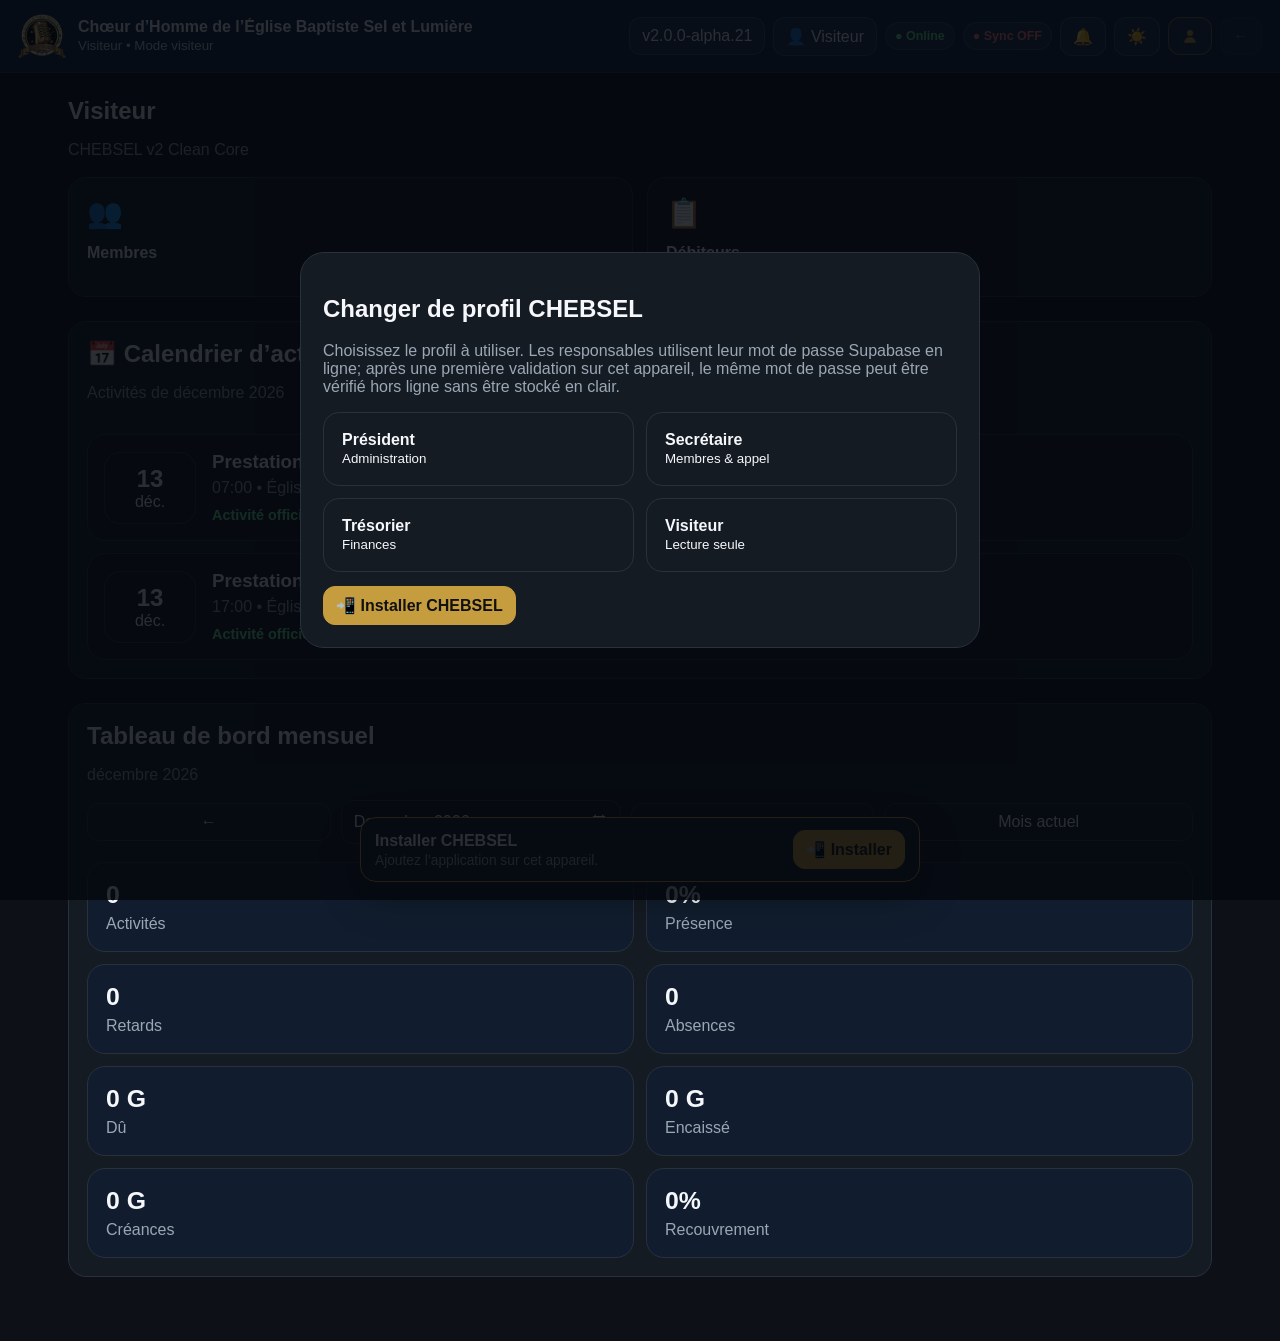
==== commit a0f67a1e: "CHEBSEL v2 preview: align index with alpha.21" ====
--- a/v2-preview/index.html
+++ b/v2-preview/index.html
@@ -4,7 +4,7 @@
   <meta charset="utf-8">
   <meta name="viewport" content="width=device-width,initial-scale=1,viewport-fit=cover">
   <meta name="theme-color" content="#102644">
-  <title>CHEBSEL v2.0.0-alpha.20 — Preview</title>
+  <title>CHEBSEL v2.0.0-alpha.21 — Preview</title>
   <link rel="manifest" href="./manifest.webmanifest">
   <link rel="icon" href="../icons/icon-192.png">
   <link rel="apple-touch-icon" href="../icons/icon-192.png">
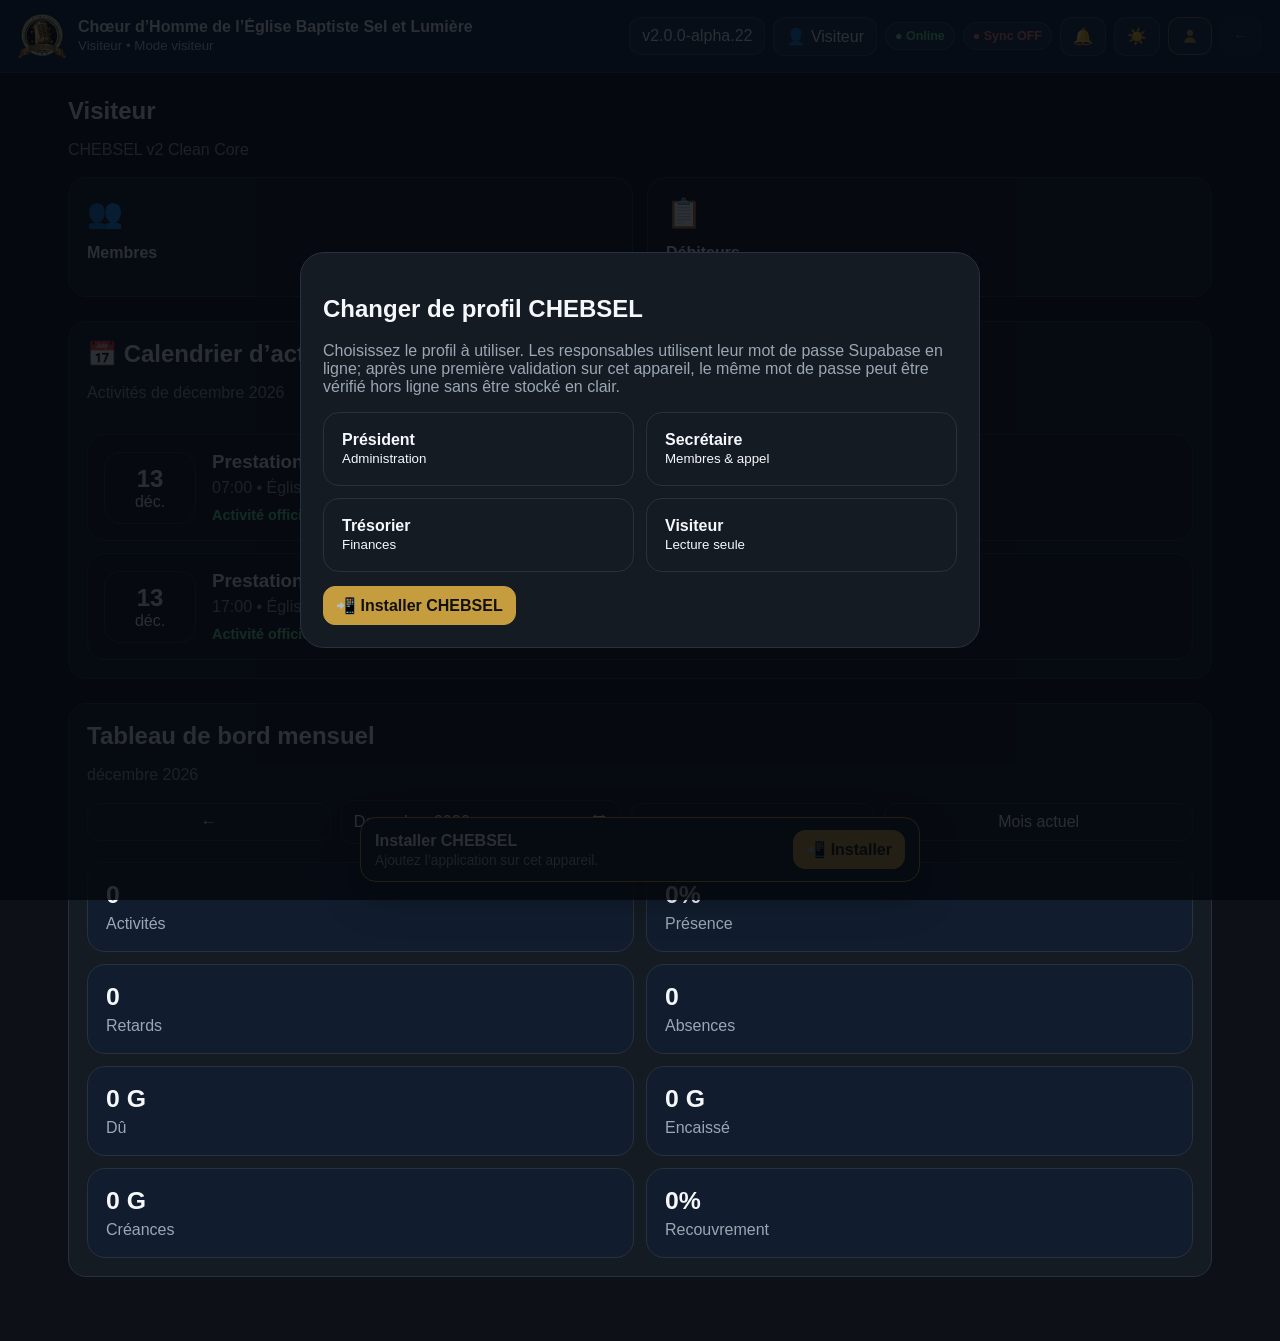
==== commit 0dd93338: "CHEBSEL v2 preview: align index with alpha.22" ====
--- a/v2-preview/index.html
+++ b/v2-preview/index.html
@@ -4,7 +4,7 @@
   <meta charset="utf-8">
   <meta name="viewport" content="width=device-width,initial-scale=1,viewport-fit=cover">
   <meta name="theme-color" content="#102644">
-  <title>CHEBSEL v2.0.0-alpha.21 — Preview</title>
+  <title>CHEBSEL v2.0.0-alpha.22 — Preview</title>
   <link rel="manifest" href="./manifest.webmanifest">
   <link rel="icon" href="../icons/icon-192.png">
   <link rel="apple-touch-icon" href="../icons/icon-192.png">
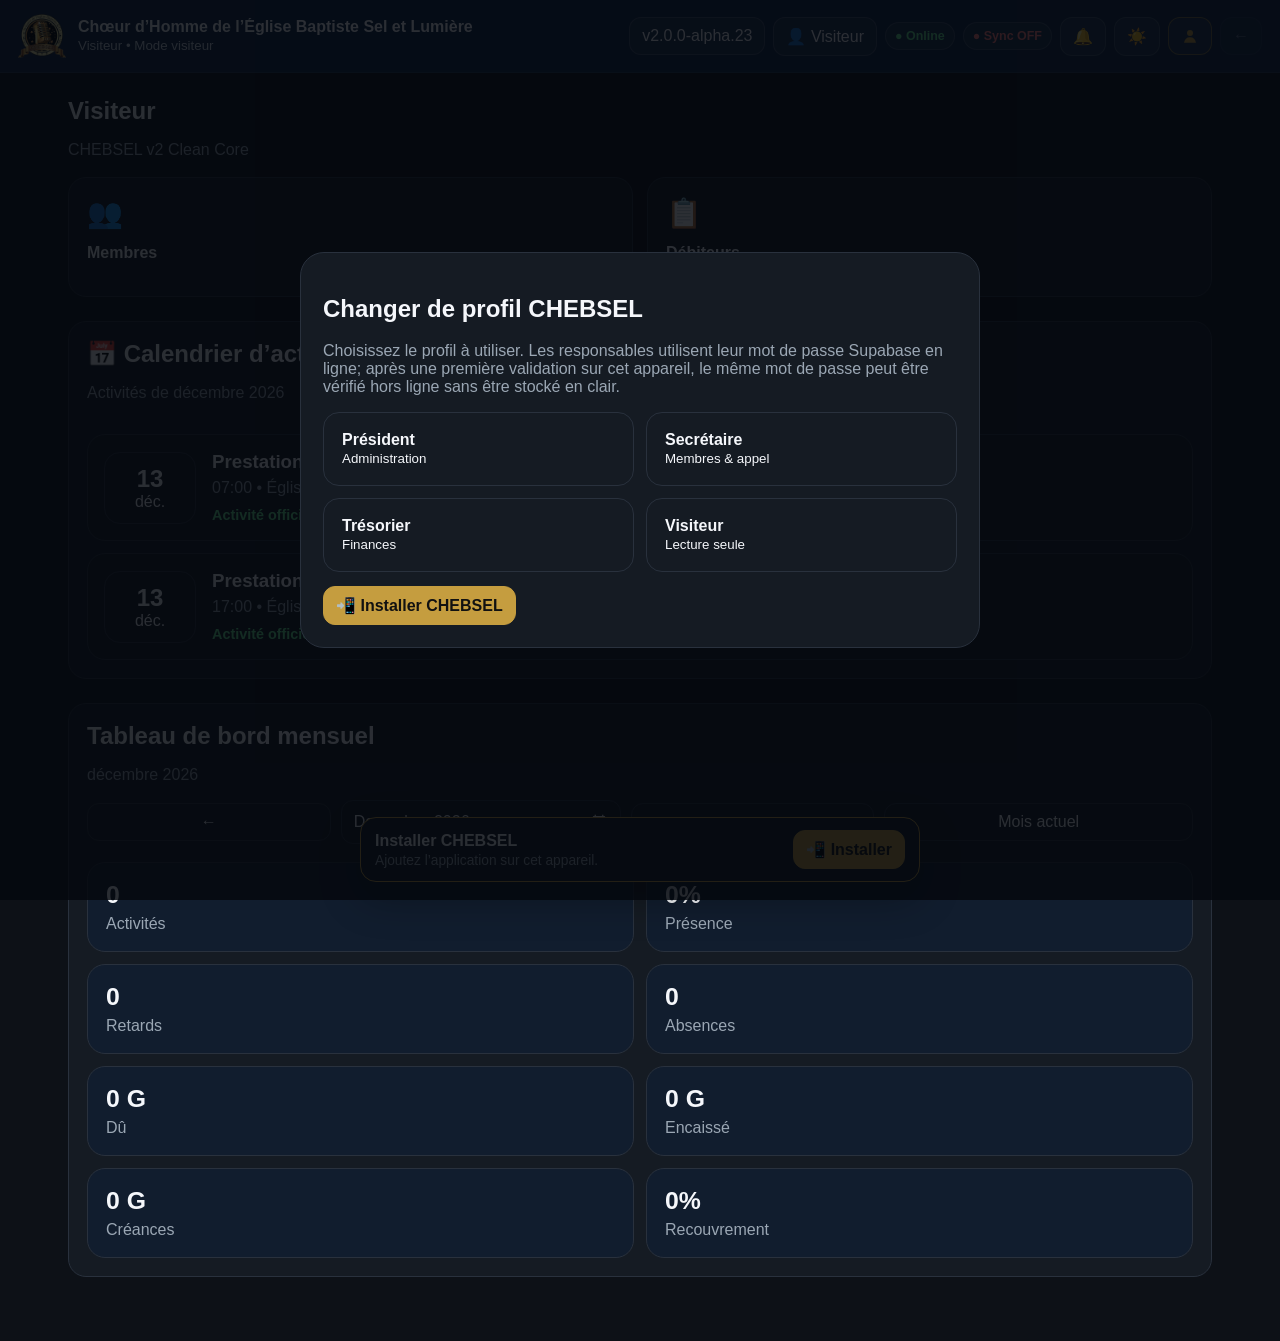
==== commit 62cad30c: "CHEBSEL v2 preview: align index with alpha.23" ====
--- a/v2-preview/index.html
+++ b/v2-preview/index.html
@@ -4,7 +4,7 @@
   <meta charset="utf-8">
   <meta name="viewport" content="width=device-width,initial-scale=1,viewport-fit=cover">
   <meta name="theme-color" content="#102644">
-  <title>CHEBSEL v2.0.0-alpha.22 — Preview</title>
+  <title>CHEBSEL v2.0.0-alpha.23 — Preview</title>
   <link rel="manifest" href="./manifest.webmanifest">
   <link rel="icon" href="../icons/icon-192.png">
   <link rel="apple-touch-icon" href="../icons/icon-192.png">
